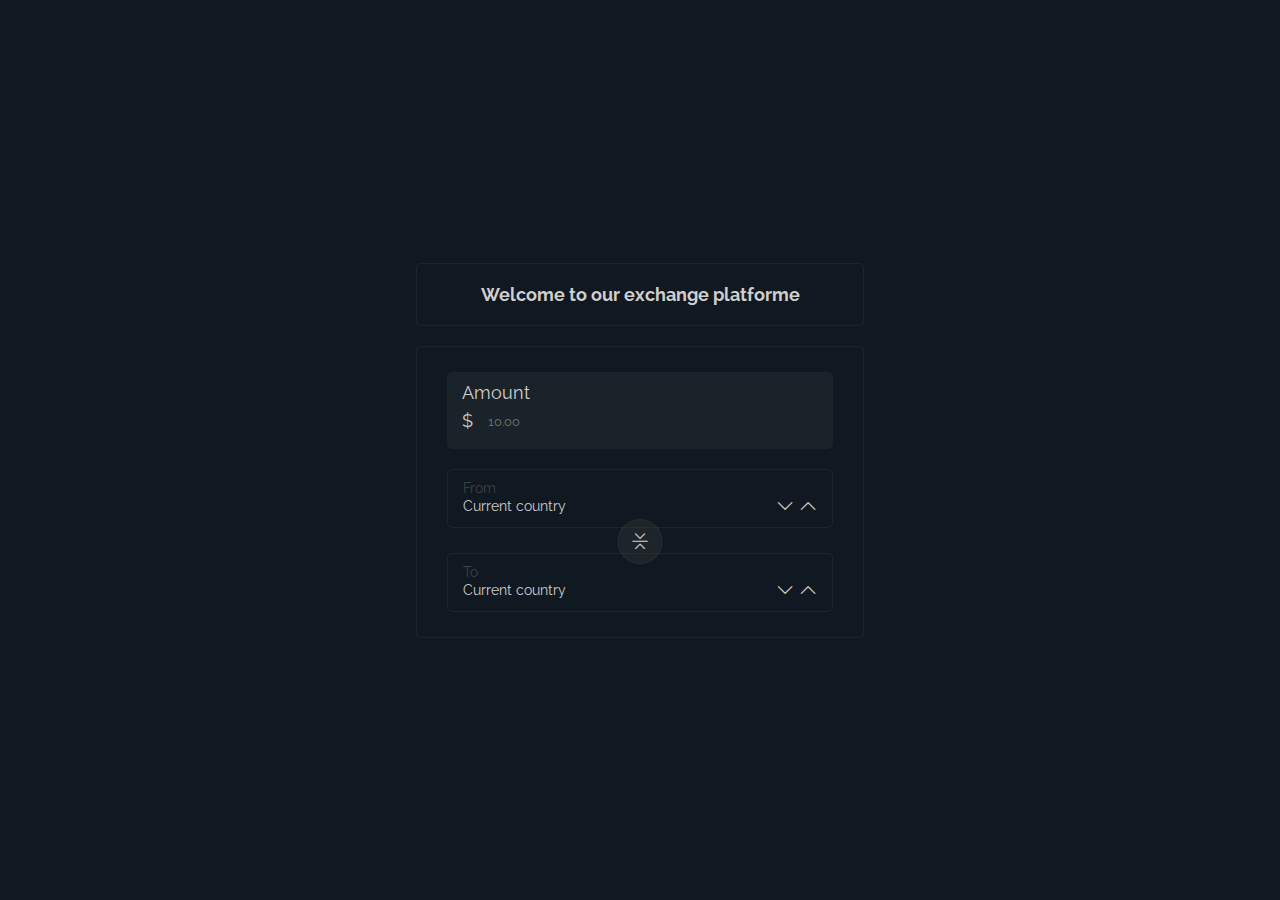
==== index.html @ a21f2dec "add to my repository" ====
<!DOCTYPE html>
<html lang="en">

<head>
    <meta charset="UTF-8">
    <meta name="viewport" content="width=device-width, initial-scale=1.0">
    <title>Home</title>

    <!-- style css-->
    <link rel="stylesheet" href="css/style.css">

    <!-- Font family and icons-->
    <link rel="stylesheet" href="https://cdn.jsdelivr.net/npm/bootstrap-icons@1.10.3/font/bootstrap-icons.css">
    <link href="https://fonts.googleapis.com/css2?family=Afacad+Flux:wght@100..1000&family=DM+Serif+Display:ital@0;1&family=Poppins:ital,wght@0,100;0,200;0,300;0,400;0,500;0,600;0,700;0,800;0,900;1,100;1,200;1,300;1,400;1,500;1,600;1,700;1,800;1,900&family=Raleway:ital,wght@0,100..900;1,100..900&family=Sulphur+Point:wght@300;400;700&display=swap"
        rel="stylesheet">

</head>

<body>

    <section class="general-section">
        <div class="welcome">
            <h4>Welcome to our exchange platforme</h4>
        </div>

        <div class="dropdown">
            <div class="dropdown-container">
                <form action="">
                    <p>Amount</p>
                    <div>
                        <span>$</span>
                        <input type="number" placeholder="10.00">
                    </div>
                </form>

                <div class="bloc">
                    <div class="first-bloc bloc-item">
                        <span style="color: #464545f2;">From</span>
                        <div class="dropdown-item">
                            <span class="current">Current country</span>
                            <div>
                                <i class="bi bi-chevron-down"></i>
                                <i class="bi bi-chevron-up"></i>
                            </div>
                        </div>
                    </div>
                    <div class="icons">
                        <i class="bi bi-chevron-bar-contract"></i>
                    </div>
                    <div class="second-bloc bloc-item">
                        <span style="color: #464545f2;">To</span>
                        <div class="dropdown-item">
                            <span class="current">Current country</span>
                            <div>
                                <i class="bi bi-chevron-down"></i>
                                <i class="bi bi-chevron-up"></i>
                            </div>
                        </div>
                    </div>
                </div>
            </div>
        </div>
    </section>

    <script src="js/app.js"></script>
</body>

</html>
---- css/style.css ----
/* ---------------- /
#Reset
------------------ */

* {
    margin: 0;
    padding: 0;
    box-sizing: border-box;
}


/* ---------------- /
#General
------------------ */

body {
    font-size: 18px;
    color: #d1cece;
    display: flex;
    height: 100vh;
    align-items: center;
    justify-content: center;
    background-color: #101921;
    font-family: "Raleway", serif;
}


/* ---------------- /
#General
------------------ */

.general-section {
    width: 35%;
}

.welcome {
    width: 100%;
    text-align: center;
    padding: 20px 20px;
    border-radius: 5px;
    border: 1px solid #46454546;
}

.dropdown {
    width: 100%;
    border-radius: 5px;
    padding: 25px 30px;
    margin-top: 20px;
    border: 1px solid #46454546;
}

.dropdown-container form {
    padding: 10px 15px;
    border-radius: 5px;
    background-color: #2d34395b;
}

.dropdown-container form div {
    display: flex;
    gap: 5px;
    align-items: center;
    -webkit-column-gap: 5px;
}

.dropdown-container form input {
    border: none;
    outline: none;
    width: 100%;
    color: #fff;
    padding: 10px;
    background: unset;
    font-family: "Raleway", serif;
}

.bloc {
    margin-top: 20px;
    position: relative;
    display: flex;
    flex-direction: column;
    gap: 25px;
    -webkit-column-gap: 25px;
}

.bloc-item {
    display: flex;
    padding: 10px 15px;
    flex-direction: column;
    border-radius: 5px;
    border: 1px solid #46454546;
}

.bloc-item span {
    font-size: 14px;
}

.icons {
    width: 45px;
    height: 45px;
    display: flex;
    border-radius: 50%;
    position: absolute;
    top: 50px;
    left: 50%;
    transform: translateX(-50%);
    cursor: pointer;
    background: #46454546;
    align-items: center;
    justify-content: center;
    border: 1px solid #46454546;
}

.second-bloc {}

.dropdown-item {
    display: flex;
    align-items: center;
    justify-content: space-between;
}
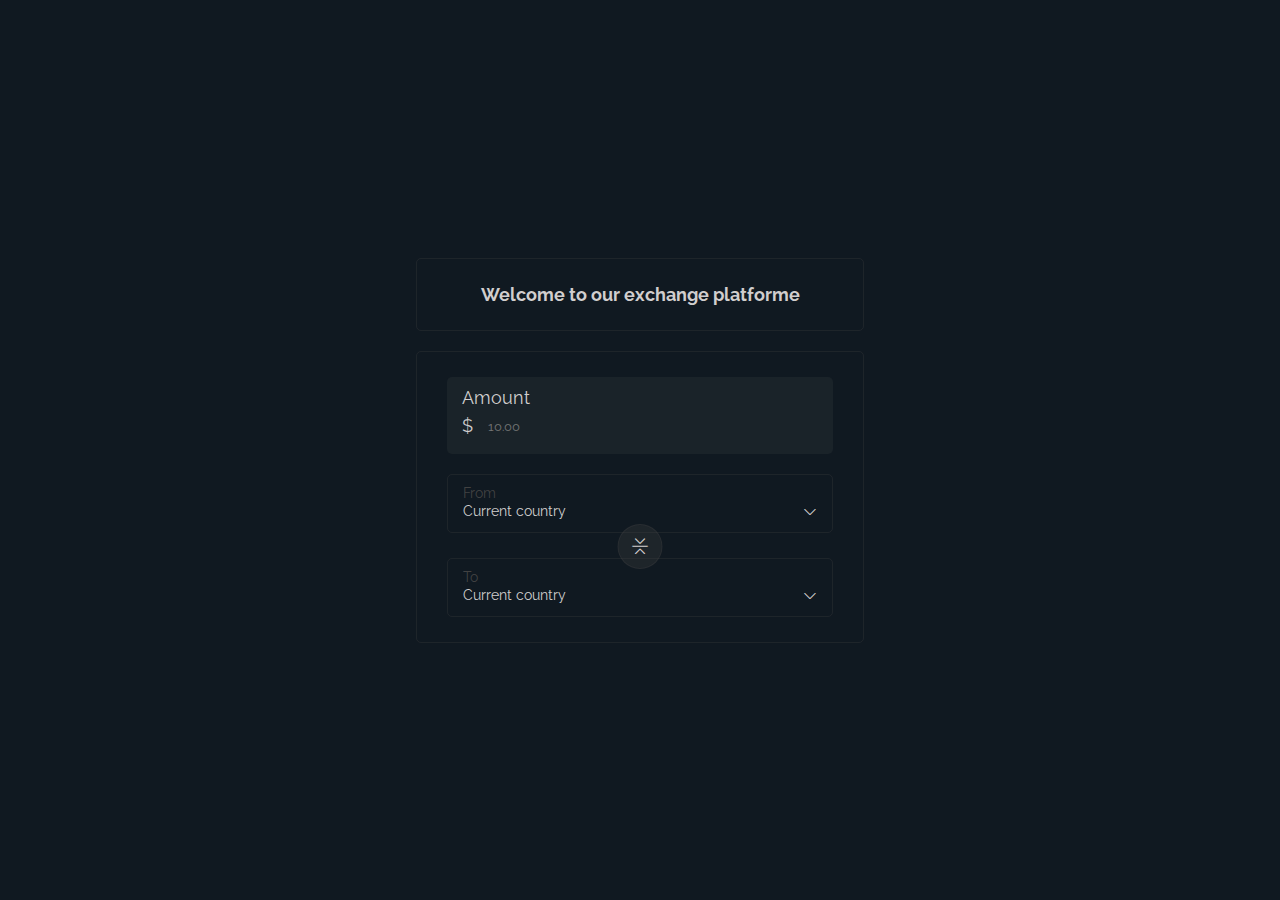
==== commit 7f3ceeea: "add to my repository" ====
--- a/index.html
+++ b/index.html
@@ -39,8 +39,8 @@
                         <div class="dropdown-item">
                             <span class="current">Current country</span>
                             <div>
-                                <i class="bi bi-chevron-down"></i>
-                                <i class="bi bi-chevron-up"></i>
+                                <i class="bi bi-chevron-down down"></i>
+                                <i class="bi bi-chevron-up up"></i>
                             </div>
                         </div>
                     </div>
@@ -52,8 +52,8 @@
                         <div class="dropdown-item">
                             <span class="current">Current country</span>
                             <div>
-                                <i class="bi bi-chevron-down"></i>
-                                <i class="bi bi-chevron-up"></i>
+                                <i class="bi bi-chevron-down down"></i>
+                                <i class="bi bi-chevron-up up"></i>
                             </div>
                         </div>
                     </div>
--- a/css/style.css
+++ b/css/style.css
@@ -36,7 +36,7 @@
 .welcome {
     width: 100%;
     text-align: center;
-    padding: 20px 20px;
+    padding: 25px 20px;
     border-radius: 5px;
     border: 1px solid #46454546;
 }
@@ -86,6 +86,7 @@
     padding: 10px 15px;
     flex-direction: column;
     border-radius: 5px;
+    cursor: pointer;
     border: 1px solid #46454546;
 }
 
@@ -109,10 +110,16 @@
     border: 1px solid #46454546;
 }
 
-.second-bloc {}
-
 .dropdown-item {
     display: flex;
     align-items: center;
     justify-content: space-between;
+}
+
+.dropdown-item i {
+    font-size: 14px;
+}
+
+.up {
+    display: none;
 }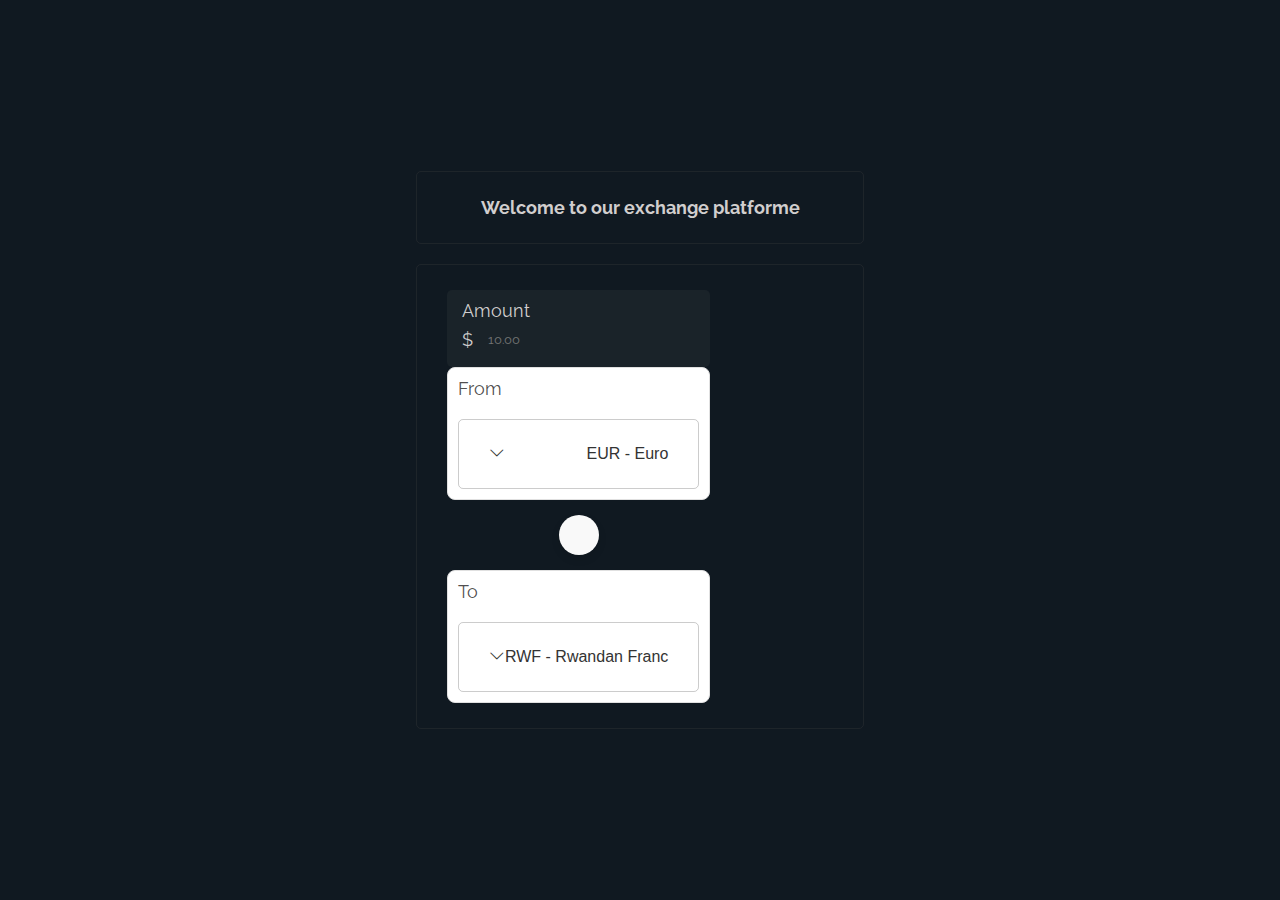
==== commit f02bc98a: "add to my repository" ====
--- a/index.html
+++ b/index.html
@@ -33,31 +33,29 @@
                     </div>
                 </form>
 
-                <div class="bloc">
-                    <div class="first-bloc bloc-item">
+                <div class="currency-container">
+                    <div class="bloc-item first-bloc">
                         <span style="color: #464545f2;">From</span>
-                        <div class="dropdown-item">
-                            <span class="current">Current country</span>
-                            <div>
-                                <i class="bi bi-chevron-down down"></i>
-                                <i class="bi bi-chevron-up up"></i>
-                            </div>
+                        <div class="dropdown">
+                            <button class="dropdown-button" id="dropdownButton1"><i class="bi bi-chevron-down down"></i> <i class="bi bi-chevron-up up" style="display: none;"></i> <span id="currency-text1">EUR - Euro</span></button>
+                            <div class="dropdown-content" id="dropdownContent1"></div>
                         </div>
                     </div>
-                    <div class="icons">
-                        <i class="bi bi-chevron-bar-contract"></i>
+
+                    <!-- Bouton d'échange au centre -->
+                    <div class="swap-button">
+                        <i class="bi bi-arrow-up-down"></i>
                     </div>
-                    <div class="second-bloc bloc-item">
+
+                    <div class="bloc-item second-bloc">
                         <span style="color: #464545f2;">To</span>
-                        <div class="dropdown-item">
-                            <span class="current">Current country</span>
-                            <div>
-                                <i class="bi bi-chevron-down down"></i>
-                                <i class="bi bi-chevron-up up"></i>
-                            </div>
+                        <div class="dropdown">
+                            <button class="dropdown-button" id="dropdownButton2"><i class="bi bi-chevron-down down"></i> <i class="bi bi-chevron-up up" style="display: none;"></i> <span id="currency-text2">RWF - Rwandan Franc</span></button>
+                            <div class="dropdown-content" id="dropdownContent2"></div>
                         </div>
                     </div>
                 </div>
+
             </div>
         </div>
     </section>
--- a/css/style.css
+++ b/css/style.css
@@ -72,54 +72,79 @@
     font-family: "Raleway", serif;
 }
 
-.bloc {
-    margin-top: 20px;
-    position: relative;
+.currency-container {
     display: flex;
+    align-items: center;
+    justify-content: center;
     flex-direction: column;
-    gap: 25px;
-    -webkit-column-gap: 25px;
+    gap: 15px;
 }
 
 .bloc-item {
+    width: 100%;
+    max-width: 300px;
+    padding: 10px;
+    border: 1px solid #e0e0e0;
+    border-radius: 8px;
     display: flex;
-    padding: 10px 15px;
     flex-direction: column;
-    border-radius: 5px;
-    cursor: pointer;
-    border: 1px solid #46454546;
+    align-items: flex-start;
+    background-color: #ffffff;
+    position: relative;
 }
 
-.bloc-item span {
-    font-size: 14px;
+.dropdown {
+    width: 100%;
+    display: flex;
+    justify-content: space-between;
+    align-items: center;
 }
 
-.icons {
-    width: 45px;
-    height: 45px;
+.dropdown-button {
+    width: 100%;
+    background: none;
+    border: none;
+    font-size: 16px;
+    color: #333;
+    text-align: left;
     display: flex;
-    border-radius: 50%;
+    align-items: center;
+    justify-content: space-between;
+    cursor: pointer;
+}
+
+.dropdown-content {
+    display: none;
     position: absolute;
-    top: 50px;
-    left: 50%;
-    transform: translateX(-50%);
-    cursor: pointer;
-    background: #46454546;
-    align-items: center;
-    justify-content: center;
-    border: 1px solid #46454546;
+    top: 100%;
+    left: 0;
+    width: 100%;
+    border: 1px solid #e0e0e0;
+    border-radius: 4px;
+    background-color: #fff;
+    box-shadow: 0px 4px 8px rgba(0, 0, 0, 0.1);
+    z-index: 100;
 }
 
 .dropdown-item {
+    padding: 10px;
+    cursor: pointer;
+}
+
+.dropdown-item:hover {
+    background-color: #f0f0f0;
+}
+
+.swap-button {
     display: flex;
     align-items: center;
-    justify-content: space-between;
-}
-
-.dropdown-item i {
-    font-size: 14px;
-}
-
-.up {
-    display: none;
+    justify-content: center;
+    background-color: #f9f9f9;
+    border-radius: 50%;
+    width: 40px;
+    height: 40px;
+    cursor: pointer;
+    font-size: 18px;
+    color: #464545f2;
+    box-shadow: 0px 4px 8px rgba(0, 0, 0, 0.1);
 }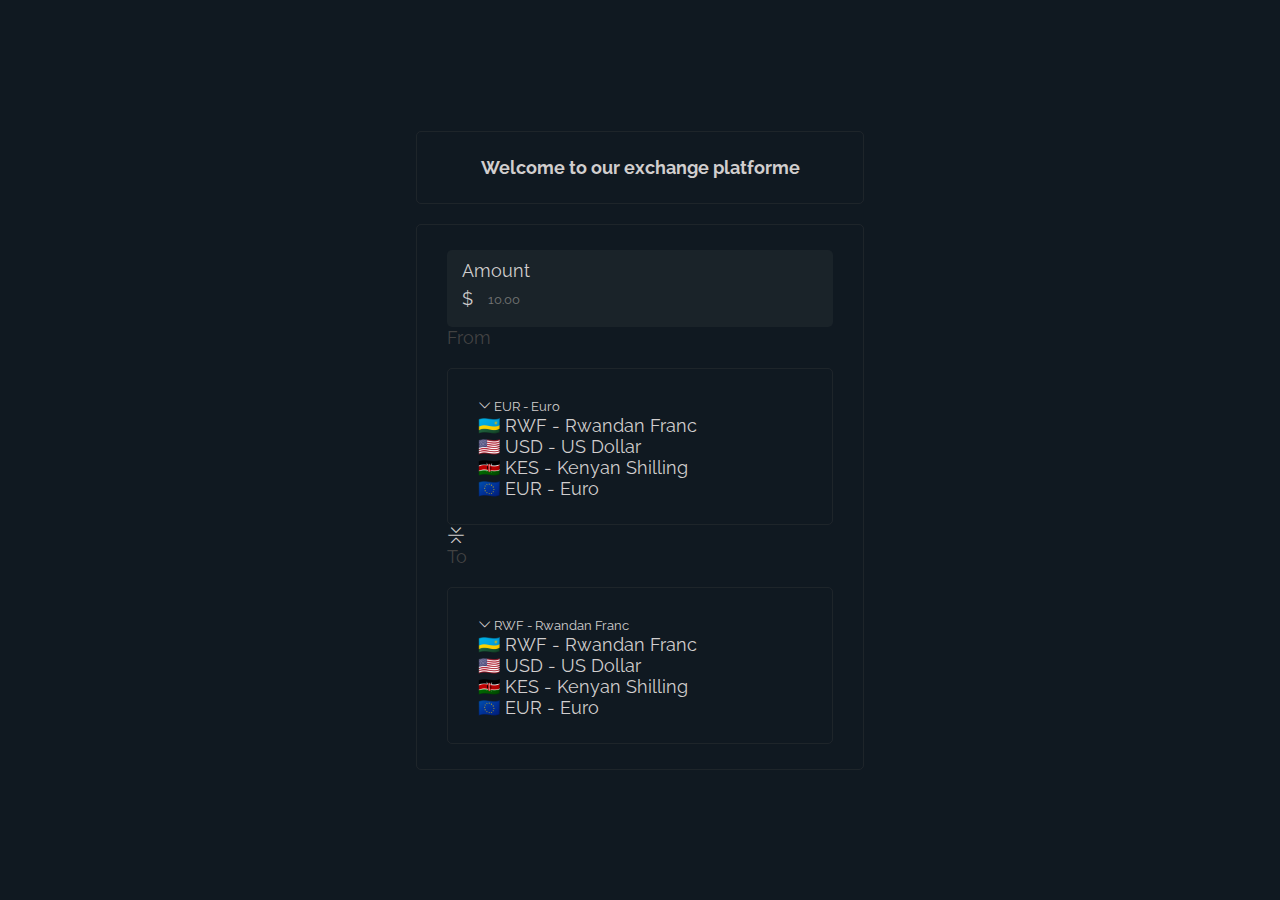
==== commit 5cddf7ad: "add to my repository" ====
--- a/index.html
+++ b/index.html
@@ -42,9 +42,8 @@
                         </div>
                     </div>
 
-                    <!-- Bouton d'échange au centre -->
                     <div class="swap-button">
-                        <i class="bi bi-arrow-up-down"></i>
+                        <i class="bi bi-chevron-bar-contract"></i>
                     </div>
 
                     <div class="bloc-item second-bloc">
--- a/css/style.css
+++ b/css/style.css
@@ -73,35 +73,39 @@
 }
 
 .currency-container {
-    display: flex;
+    /* display: flex;
     align-items: center;
     justify-content: center;
     flex-direction: column;
-    gap: 15px;
+    gap: 15px; */
 }
 
 .bloc-item {
-    width: 100%;
-    max-width: 300px;
-    padding: 10px;
-    border: 1px solid #e0e0e0;
-    border-radius: 8px;
-    display: flex;
-    flex-direction: column;
-    align-items: flex-start;
-    background-color: #ffffff;
-    position: relative;
+    /* width: 100%; */
+    /* padding: 10px; */
+    /* border-radius: 5px;
+    display: flex; */
+    /* flex-direction: column;
+    align-items: flex-start; */
+    /* background-color: #ffffff; */
+    /* position: relative;
+    border: 1px solid #46454546; */
 }
 
 .dropdown {
-    width: 100%;
+    /* width: 100%;
     display: flex;
     justify-content: space-between;
-    align-items: center;
+    align-items: center; */
 }
 
 .dropdown-button {
-    width: 100%;
+    border: none;
+    outline: none;
+    background: unset;
+    color: #d1cece;
+    font-family: "Raleway", serif;
+    /* width: 100%;
     background: none;
     border: none;
     font-size: 16px;
@@ -111,10 +115,11 @@
     align-items: center;
     justify-content: space-between;
     cursor: pointer;
+    border: 1px solid #46454546; */
 }
 
 .dropdown-content {
-    display: none;
+    /* display: none;
     position: absolute;
     top: 100%;
     left: 0;
@@ -123,20 +128,20 @@
     border-radius: 4px;
     background-color: #fff;
     box-shadow: 0px 4px 8px rgba(0, 0, 0, 0.1);
-    z-index: 100;
+    z-index: 100; */
 }
 
 .dropdown-item {
-    padding: 10px;
-    cursor: pointer;
+    /* padding: 10px;
+    cursor: pointer; */
 }
 
 .dropdown-item:hover {
-    background-color: #f0f0f0;
+    /* background-color: #f0f0f0; */
 }
 
 .swap-button {
-    display: flex;
+    /* display: flex;
     align-items: center;
     justify-content: center;
     background-color: #f9f9f9;
@@ -146,5 +151,5 @@
     cursor: pointer;
     font-size: 18px;
     color: #464545f2;
-    box-shadow: 0px 4px 8px rgba(0, 0, 0, 0.1);
+    box-shadow: 0px 4px 8px rgba(0, 0, 0, 0.1); */
 }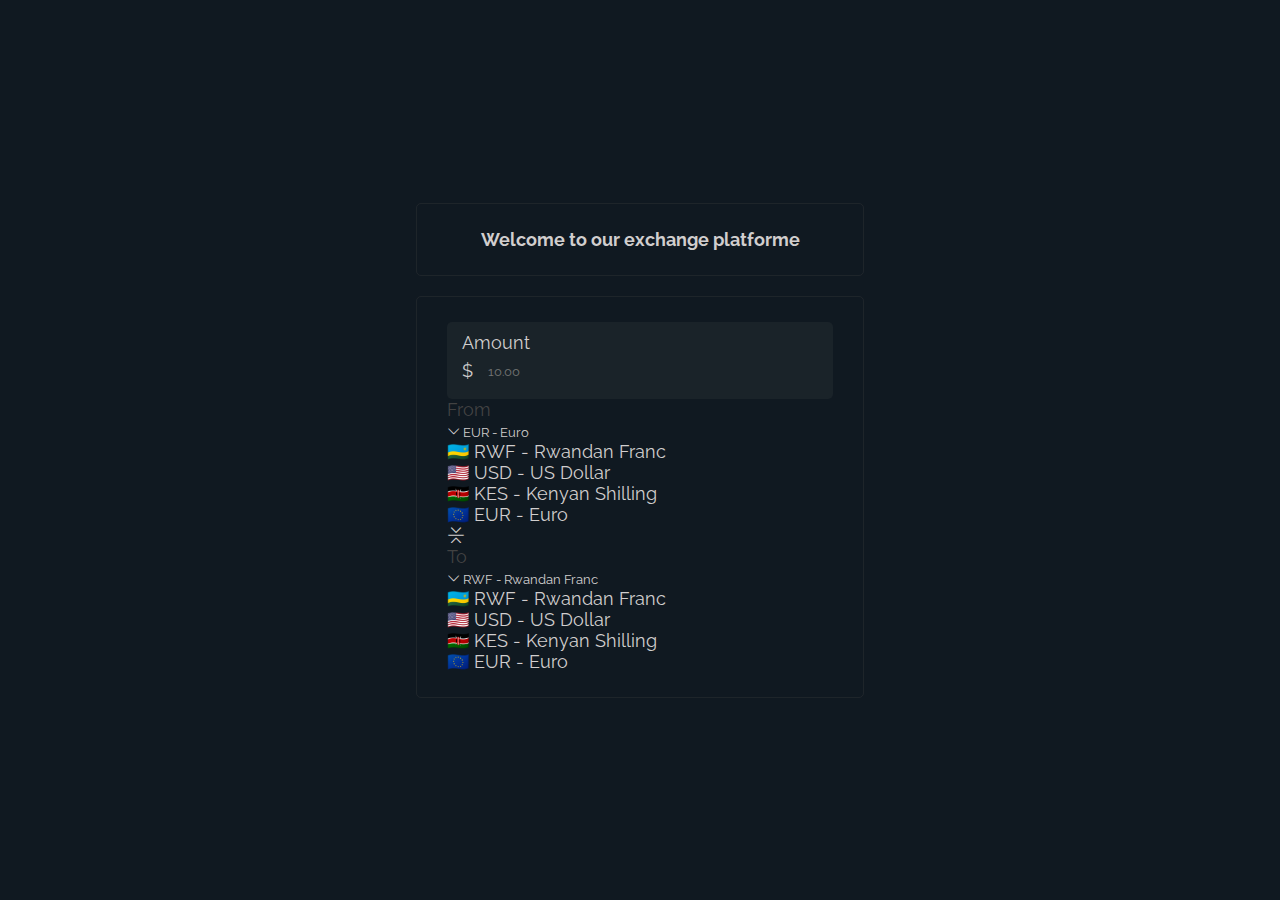
==== commit 1d28695b: "add to my repository" ====
--- a/index.html
+++ b/index.html
@@ -23,7 +23,7 @@
             <h4>Welcome to our exchange platforme</h4>
         </div>
 
-        <div class="dropdown">
+        <div class="container">
             <div class="dropdown-container">
                 <form action="">
                     <p>Amount</p>
--- a/css/style.css
+++ b/css/style.css
@@ -41,7 +41,7 @@
     border: 1px solid #46454546;
 }
 
-.dropdown {
+.container {
     width: 100%;
     border-radius: 5px;
     padding: 25px 30px;
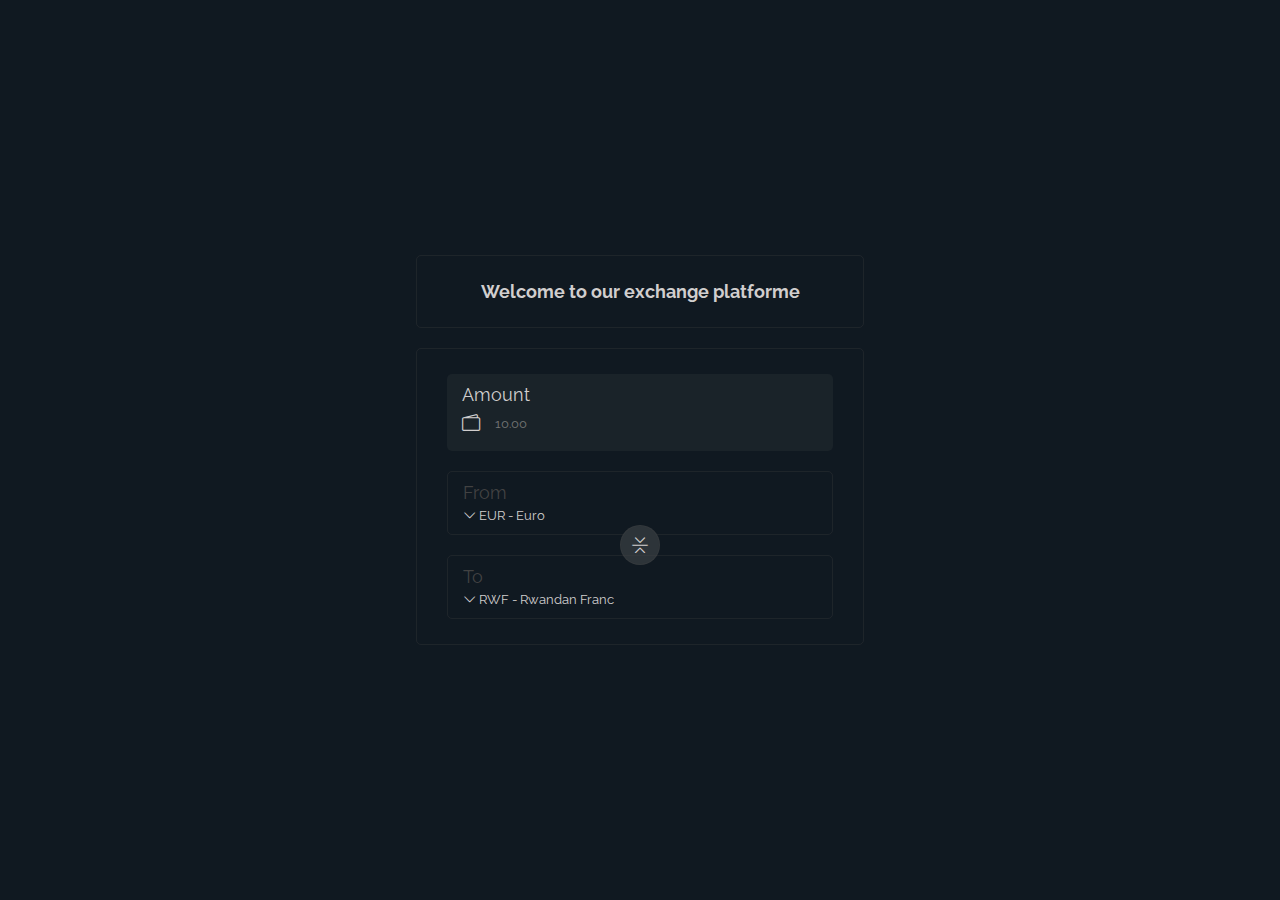
==== commit 2ce6db81: "add to my repository" ====
--- a/index.html
+++ b/index.html
@@ -28,7 +28,7 @@
                 <form action="">
                     <p>Amount</p>
                     <div>
-                        <span>$</span>
+                        <i class="bi bi-wallet2"></i>
                         <input type="number" placeholder="10.00">
                     </div>
                 </form>
--- a/css/style.css
+++ b/css/style.css
@@ -73,23 +73,24 @@
 }
 
 .currency-container {
-    /* display: flex;
+    display: flex;
     align-items: center;
     justify-content: center;
     flex-direction: column;
-    gap: 15px; */
+    margin-top: 20px;
+    gap: 20px;
+    -webkit-column-gap: 20px;
 }
 
 .bloc-item {
-    /* width: 100%; */
-    /* padding: 10px; */
-    /* border-radius: 5px;
-    display: flex; */
-    /* flex-direction: column;
-    align-items: flex-start; */
-    /* background-color: #ffffff; */
-    /* position: relative;
-    border: 1px solid #46454546; */
+    width: 100%;
+    padding: 10px 15px;
+    border-radius: 5px;
+    display: flex;
+    flex-direction: column;
+    align-items: flex-start;
+    position: relative;
+    border: 1px solid #46454546;
 }
 
 .dropdown {
@@ -105,51 +106,38 @@
     background: unset;
     color: #d1cece;
     font-family: "Raleway", serif;
-    /* width: 100%;
-    background: none;
-    border: none;
-    font-size: 16px;
-    color: #333;
-    text-align: left;
-    display: flex;
-    align-items: center;
-    justify-content: space-between;
-    cursor: pointer;
-    border: 1px solid #46454546; */
 }
 
 .dropdown-content {
-    /* display: none;
+    display: none;
     position: absolute;
     top: 100%;
     left: 0;
     width: 100%;
-    border: 1px solid #e0e0e0;
-    border-radius: 4px;
-    background-color: #fff;
-    box-shadow: 0px 4px 8px rgba(0, 0, 0, 0.1);
-    z-index: 100; */
+    padding: 10px 15px;
+    border-radius: 5px;
+    font-size: 14px;
+    background-color: #2d3439;
+    z-index: 100;
 }
 
 .dropdown-item {
-    /* padding: 10px;
-    cursor: pointer; */
-}
-
-.dropdown-item:hover {
-    /* background-color: #f0f0f0; */
+    padding: 10px;
+    cursor: pointer;
+    border-bottom: 1px solid #46454546;
 }
 
 .swap-button {
-    /* display: flex;
+    display: flex;
     align-items: center;
     justify-content: center;
-    background-color: #f9f9f9;
     border-radius: 50%;
     width: 40px;
     height: 40px;
     cursor: pointer;
     font-size: 18px;
-    color: #464545f2;
-    box-shadow: 0px 4px 8px rgba(0, 0, 0, 0.1); */
+    color: #d1cece;
+    position: absolute;
+    background-color: #2d3439;
+    border: 1px solid #46454546;
 }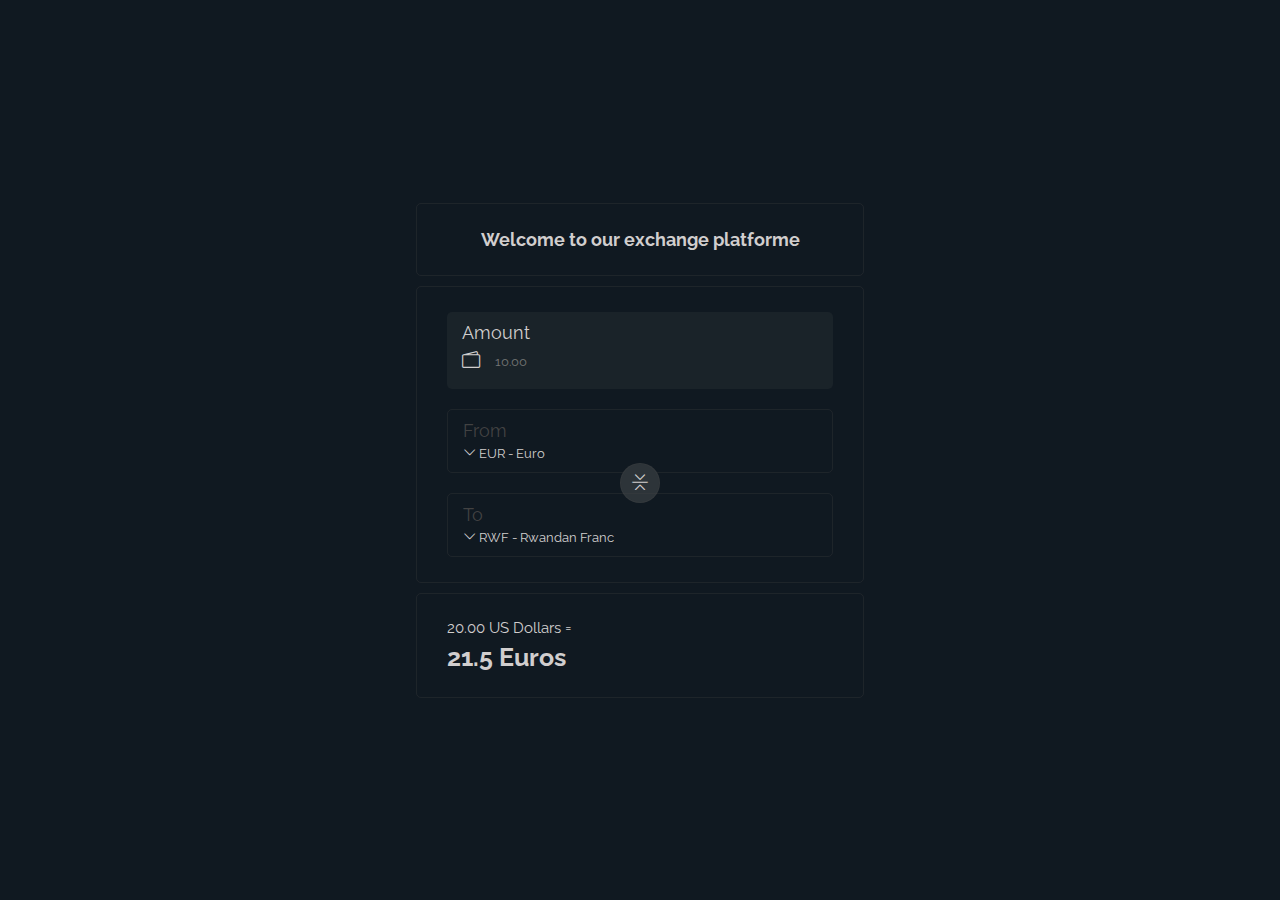
==== commit ce0020d4: "add to my repository" ====
--- a/index.html
+++ b/index.html
@@ -54,8 +54,12 @@
                         </div>
                     </div>
                 </div>
+            </div>
+        </div>
 
-            </div>
+        <div class="result">
+            <p class="screen"><span>20.00</span> US Dollars =</p>
+            <h4>21.5 <span>Euros</span></h4>
         </div>
     </section>
 
--- a/css/style.css
+++ b/css/style.css
@@ -45,7 +45,7 @@
     width: 100%;
     border-radius: 5px;
     padding: 25px 30px;
-    margin-top: 20px;
+    margin-top: 10px;
     border: 1px solid #46454546;
 }
 
@@ -140,4 +140,48 @@
     position: absolute;
     background-color: #2d3439;
     border: 1px solid #46454546;
+}
+
+.result {
+    margin-top: 10px;
+    border-radius: 5px;
+    padding: 25px 30px;
+    border: 1px solid #46454546;
+}
+
+.result p {
+    font-size: 15px;
+}
+
+.result h4 {
+    font-size: 25px;
+    margin-top: 5px;
+}
+
+
+/* Media query */
+
+@media screen and (max-width: 1134px) {
+    .general-section {
+        width: 60%;
+    }
+}
+
+@media screen and (max-width: 750px) {
+    .general-section {
+        width: 80%;
+    }
+}
+
+@media screen and (max-width: 530px) {
+    body {
+        padding: 10px 10px;
+        align-items: flex-start;
+    }
+    .general-section {
+        width: 100%;
+    }
+    .container {
+        padding: 15px 15px;
+    }
 }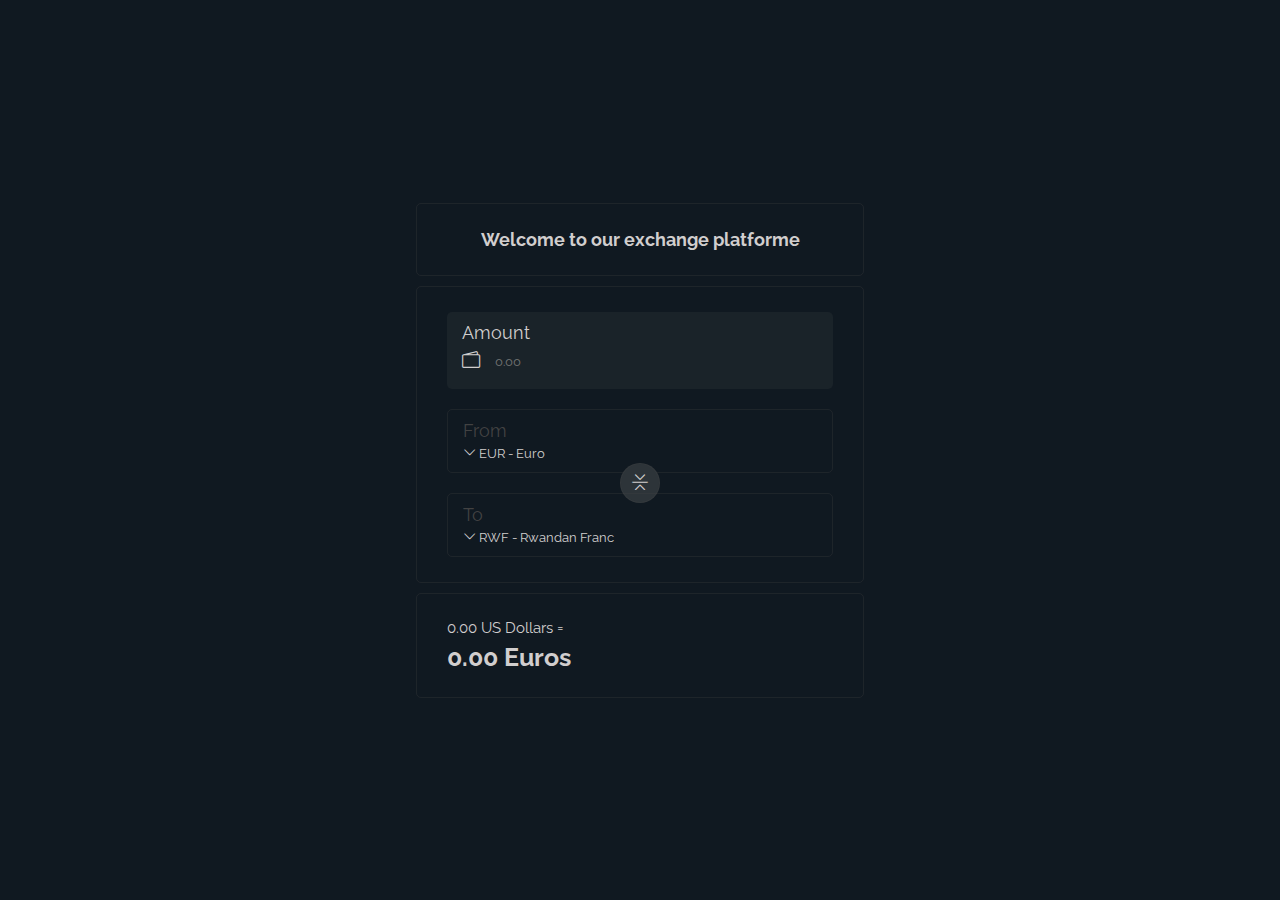
==== commit f66f96a2: "add to my repository" ====
--- a/index.html
+++ b/index.html
@@ -29,7 +29,7 @@
                     <p>Amount</p>
                     <div>
                         <i class="bi bi-wallet2"></i>
-                        <input type="number" placeholder="10.00">
+                        <input id="amount-input" type="number" placeholder="0.00">
                     </div>
                 </form>
 
@@ -58,8 +58,8 @@
         </div>
 
         <div class="result">
-            <p class="screen"><span>20.00</span> US Dollars =</p>
-            <h4>21.5 <span>Euros</span></h4>
+            <p class="screen"><span id="amount-display">0.00</span> US Dollars =</p>
+            <h4>0.00 <span>Euros</span></h4>
         </div>
     </section>
 
